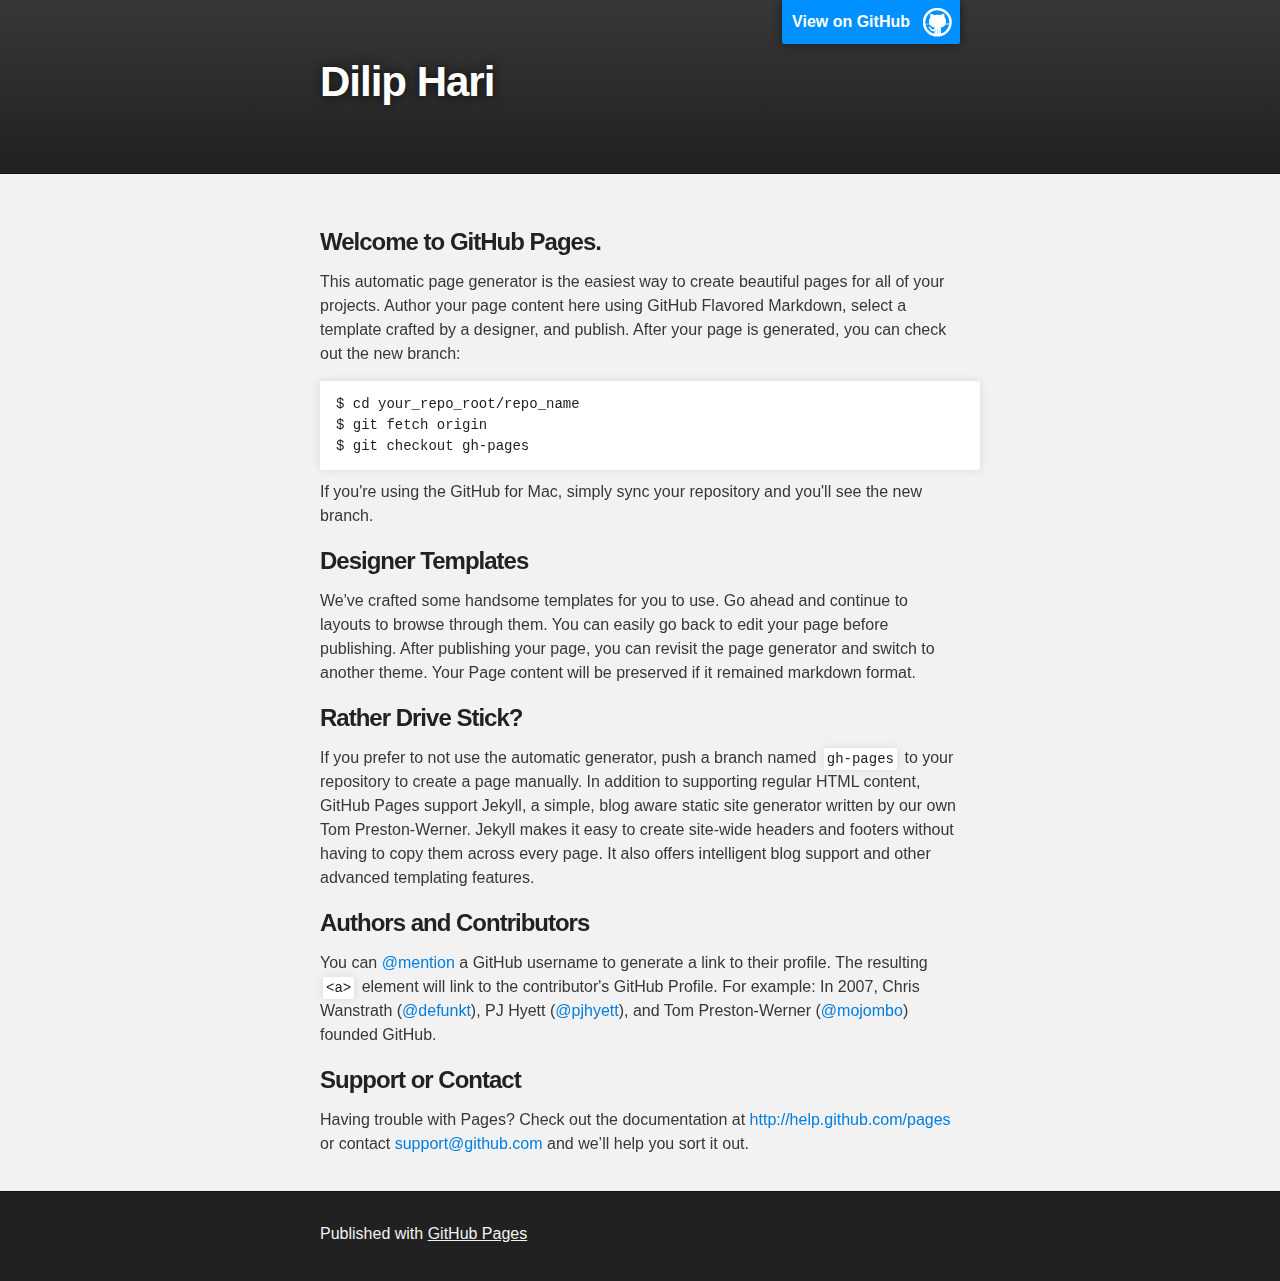
==== index.html @ ee5b0d3d "Replace master branch with page content via GitHub" ====
<!DOCTYPE html>
<html>

  <head>
    <meta charset='utf-8' />
    <meta http-equiv="X-UA-Compatible" content="chrome=1" />
    <meta name="description" content="Dilip Hari : " />

    <link rel="stylesheet" type="text/css" media="screen" href="stylesheets/stylesheet.css">

    <title>Dilip Hari</title>
  </head>

  <body>

    <!-- HEADER -->
    <div id="header_wrap" class="outer">
        <header class="inner">
          <a id="forkme_banner" href="https://github.com/DilipHari">View on GitHub</a>

          <h1 id="project_title">Dilip Hari</h1>
          <h2 id="project_tagline"></h2>

        </header>
    </div>

    <!-- MAIN CONTENT -->
    <div id="main_content_wrap" class="outer">
      <section id="main_content" class="inner">
        <h3>
<a name="welcome-to-github-pages" class="anchor" href="#welcome-to-github-pages"><span class="octicon octicon-link"></span></a>Welcome to GitHub Pages.</h3>

<p>This automatic page generator is the easiest way to create beautiful pages for all of your projects. Author your page content here using GitHub Flavored Markdown, select a template crafted by a designer, and publish. After your page is generated, you can check out the new branch:</p>

<pre><code>$ cd your_repo_root/repo_name
$ git fetch origin
$ git checkout gh-pages
</code></pre>

<p>If you're using the GitHub for Mac, simply sync your repository and you'll see the new branch.</p>

<h3>
<a name="designer-templates" class="anchor" href="#designer-templates"><span class="octicon octicon-link"></span></a>Designer Templates</h3>

<p>We've crafted some handsome templates for you to use. Go ahead and continue to layouts to browse through them. You can easily go back to edit your page before publishing. After publishing your page, you can revisit the page generator and switch to another theme. Your Page content will be preserved if it remained markdown format.</p>

<h3>
<a name="rather-drive-stick" class="anchor" href="#rather-drive-stick"><span class="octicon octicon-link"></span></a>Rather Drive Stick?</h3>

<p>If you prefer to not use the automatic generator, push a branch named <code>gh-pages</code> to your repository to create a page manually. In addition to supporting regular HTML content, GitHub Pages support Jekyll, a simple, blog aware static site generator written by our own Tom Preston-Werner. Jekyll makes it easy to create site-wide headers and footers without having to copy them across every page. It also offers intelligent blog support and other advanced templating features.</p>

<h3>
<a name="authors-and-contributors" class="anchor" href="#authors-and-contributors"><span class="octicon octicon-link"></span></a>Authors and Contributors</h3>

<p>You can <a href="https://github.com/blog/821" class="user-mention">@mention</a> a GitHub username to generate a link to their profile. The resulting <code>&lt;a&gt;</code> element will link to the contributor's GitHub Profile. For example: In 2007, Chris Wanstrath (<a href="https://github.com/defunkt" class="user-mention">@defunkt</a>), PJ Hyett (<a href="https://github.com/pjhyett" class="user-mention">@pjhyett</a>), and Tom Preston-Werner (<a href="https://github.com/mojombo" class="user-mention">@mojombo</a>) founded GitHub.</p>

<h3>
<a name="support-or-contact" class="anchor" href="#support-or-contact"><span class="octicon octicon-link"></span></a>Support or Contact</h3>

<p>Having trouble with Pages? Check out the documentation at <a href="http://help.github.com/pages">http://help.github.com/pages</a> or contact <a href="mailto:support@github.com">support@github.com</a> and we’ll help you sort it out.</p>
      </section>
    </div>

    <!-- FOOTER  -->
    <div id="footer_wrap" class="outer">
      <footer class="inner">
        <p>Published with <a href="http://pages.github.com">GitHub Pages</a></p>
      </footer>
    </div>

    

  </body>
</html>
---- stylesheets/stylesheet.css ----
/*******************************************************************************
Slate Theme for GitHub Pages
by Jason Costello, @jsncostello
*******************************************************************************/

@import url(pygment_trac.css);

/*******************************************************************************
MeyerWeb Reset
*******************************************************************************/

html, body, div, span, applet, object, iframe,
h1, h2, h3, h4, h5, h6, p, blockquote, pre,
a, abbr, acronym, address, big, cite, code,
del, dfn, em, img, ins, kbd, q, s, samp,
small, strike, strong, sub, sup, tt, var,
b, u, i, center,
dl, dt, dd, ol, ul, li,
fieldset, form, label, legend,
table, caption, tbody, tfoot, thead, tr, th, td,
article, aside, canvas, details, embed,
figure, figcaption, footer, header, hgroup,
menu, nav, output, ruby, section, summary,
time, mark, audio, video {
  margin: 0;
  padding: 0;
  border: 0;
  font: inherit;
  vertical-align: baseline;
}

/* HTML5 display-role reset for older browsers */
article, aside, details, figcaption, figure,
footer, header, hgroup, menu, nav, section {
  display: block;
}

ol, ul {
  list-style: none;
}

table {
  border-collapse: collapse;
  border-spacing: 0;
}

/*******************************************************************************
Theme Styles
*******************************************************************************/

body {
  box-sizing: border-box;
  color:#373737;
  background: #212121;
  font-size: 16px;
  font-family: 'Myriad Pro', Calibri, Helvetica, Arial, sans-serif;
  line-height: 1.5;
  -webkit-font-smoothing: antialiased;
}

h1, h2, h3, h4, h5, h6 {
  margin: 10px 0;
  font-weight: 700;
  color:#222222;
  font-family: 'Lucida Grande', 'Calibri', Helvetica, Arial, sans-serif;
  letter-spacing: -1px;
}

h1 {
  font-size: 36px;
  font-weight: 700;
}

h2 {
  padding-bottom: 10px;
  font-size: 32px;
  background: url('../images/bg_hr.png') repeat-x bottom;
}

h3 {
  font-size: 24px;
}

h4 {
  font-size: 21px;
}

h5 {
  font-size: 18px;
}

h6 {
  font-size: 16px;
}

p {
  margin: 10px 0 15px 0;
}

footer p {
  color: #f2f2f2;
}

a {
  text-decoration: none;
  color: #007edf;
  text-shadow: none;

  transition: color 0.5s ease;
  transition: text-shadow 0.5s ease;
  -webkit-transition: color 0.5s ease;
  -webkit-transition: text-shadow 0.5s ease;
  -moz-transition: color 0.5s ease;
  -moz-transition: text-shadow 0.5s ease;
  -o-transition: color 0.5s ease;
  -o-transition: text-shadow 0.5s ease;
  -ms-transition: color 0.5s ease;
  -ms-transition: text-shadow 0.5s ease;
}

a:hover, a:focus {text-decoration: underline;}

footer a {
  color: #F2F2F2;
  text-decoration: underline;
}

em {
  font-style: italic;
}

strong {
  font-weight: bold;
}

img {
  position: relative;
  margin: 0 auto;
  max-width: 739px;
  padding: 5px;
  margin: 10px 0 10px 0;
  border: 1px solid #ebebeb;

  box-shadow: 0 0 5px #ebebeb;
  -webkit-box-shadow: 0 0 5px #ebebeb;
  -moz-box-shadow: 0 0 5px #ebebeb;
  -o-box-shadow: 0 0 5px #ebebeb;
  -ms-box-shadow: 0 0 5px #ebebeb;
}

p img {
  display: inline;
  margin: 0;
  padding: 0;
  vertical-align: middle;
  text-align: center;
  border: none;
}

pre, code {
  width: 100%;
  color: #222;
  background-color: #fff;

  font-family: Monaco, "Bitstream Vera Sans Mono", "Lucida Console", Terminal, monospace;
  font-size: 14px;

  border-radius: 2px;
  -moz-border-radius: 2px;
  -webkit-border-radius: 2px;
}

pre {
  width: 100%;
  padding: 10px;
  box-shadow: 0 0 10px rgba(0,0,0,.1);
  overflow: auto;
}

code {
  padding: 3px;
  margin: 0 3px;
  box-shadow: 0 0 10px rgba(0,0,0,.1);
}

pre code {
  display: block;
  box-shadow: none;
}

blockquote {
  color: #666;
  margin-bottom: 20px;
  padding: 0 0 0 20px;
  border-left: 3px solid #bbb;
}


ul, ol, dl {
  margin-bottom: 15px
}

ul {
  list-style: inside;
  padding-left: 20px;
}

ol {
  list-style: decimal inside;
  padding-left: 20px;
}

dl dt {
  font-weight: bold;
}

dl dd {
  padding-left: 20px;
  font-style: italic;
}

dl p {
  padding-left: 20px;
  font-style: italic;
}

hr {
  height: 1px;
  margin-bottom: 5px;
  border: none;
  background: url('../images/bg_hr.png') repeat-x center;
}

table {
  border: 1px solid #373737;
  margin-bottom: 20px;
  text-align: left;
 }

th {
  font-family: 'Lucida Grande', 'Helvetica Neue', Helvetica, Arial, sans-serif;
  padding: 10px;
  background: #373737;
  color: #fff;
 }

td {
  padding: 10px;
  border: 1px solid #373737;
 }

form {
  background: #f2f2f2;
  padding: 20px;
}

/*******************************************************************************
Full-Width Styles
*******************************************************************************/

.outer {
  width: 100%;
}

.inner {
  position: relative;
  max-width: 640px;
  padding: 20px 10px;
  margin: 0 auto;
}

#forkme_banner {
  display: block;
  position: absolute;
  top:0;
  right: 10px;
  z-index: 10;
  padding: 10px 50px 10px 10px;
  color: #fff;
  background: url('../images/blacktocat.png') #0090ff no-repeat 95% 50%;
  font-weight: 700;
  box-shadow: 0 0 10px rgba(0,0,0,.5);
  border-bottom-left-radius: 2px;
  border-bottom-right-radius: 2px;
}

#header_wrap {
  background: #212121;
  background: -moz-linear-gradient(top, #373737, #212121);
  background: -webkit-linear-gradient(top, #373737, #212121);
  background: -ms-linear-gradient(top, #373737, #212121);
  background: -o-linear-gradient(top, #373737, #212121);
  background: linear-gradient(top, #373737, #212121);
}

#header_wrap .inner {
  padding: 50px 10px 30px 10px;
}

#project_title {
  margin: 0;
  color: #fff;
  font-size: 42px;
  font-weight: 700;
  text-shadow: #111 0px 0px 10px;
}

#project_tagline {
  color: #fff;
  font-size: 24px;
  font-weight: 300;
  background: none;
  text-shadow: #111 0px 0px 10px;
}

#downloads {
  position: absolute;
  width: 210px;
  z-index: 10;
  bottom: -40px;
  right: 0;
  height: 70px;
  background: url('../images/icon_download.png') no-repeat 0% 90%;
}

.zip_download_link {
  display: block;
  float: right;
  width: 90px;
  height:70px;
  text-indent: -5000px;
  overflow: hidden;
  background: url(../images/sprite_download.png) no-repeat bottom left;
}

.tar_download_link {
  display: block;
  float: right;
  width: 90px;
  height:70px;
  text-indent: -5000px;
  overflow: hidden;
  background: url(../images/sprite_download.png) no-repeat bottom right;
  margin-left: 10px;
}

.zip_download_link:hover {
  background: url(../images/sprite_download.png) no-repeat top left;
}

.tar_download_link:hover {
  background: url(../images/sprite_download.png) no-repeat top right;
}

#main_content_wrap {
  background: #f2f2f2;
  border-top: 1px solid #111;
  border-bottom: 1px solid #111;
}

#main_content {
  padding-top: 40px;
}

#footer_wrap {
  background: #212121;
}



/*******************************************************************************
Small Device Styles
*******************************************************************************/

@media screen and (max-width: 480px) {
  body {
    font-size:14px;
  }

  #downloads {
    display: none;
  }

  .inner {
    min-width: 320px;
    max-width: 480px;
  }

  #project_title {
  font-size: 32px;
  }

  h1 {
    font-size: 28px;
  }

  h2 {
    font-size: 24px;
  }

  h3 {
    font-size: 21px;
  }

  h4 {
    font-size: 18px;
  }

  h5 {
    font-size: 14px;
  }

  h6 {
    font-size: 12px;
  }

  code, pre {
    min-width: 320px;
    max-width: 480px;
    font-size: 11px;
  }

}
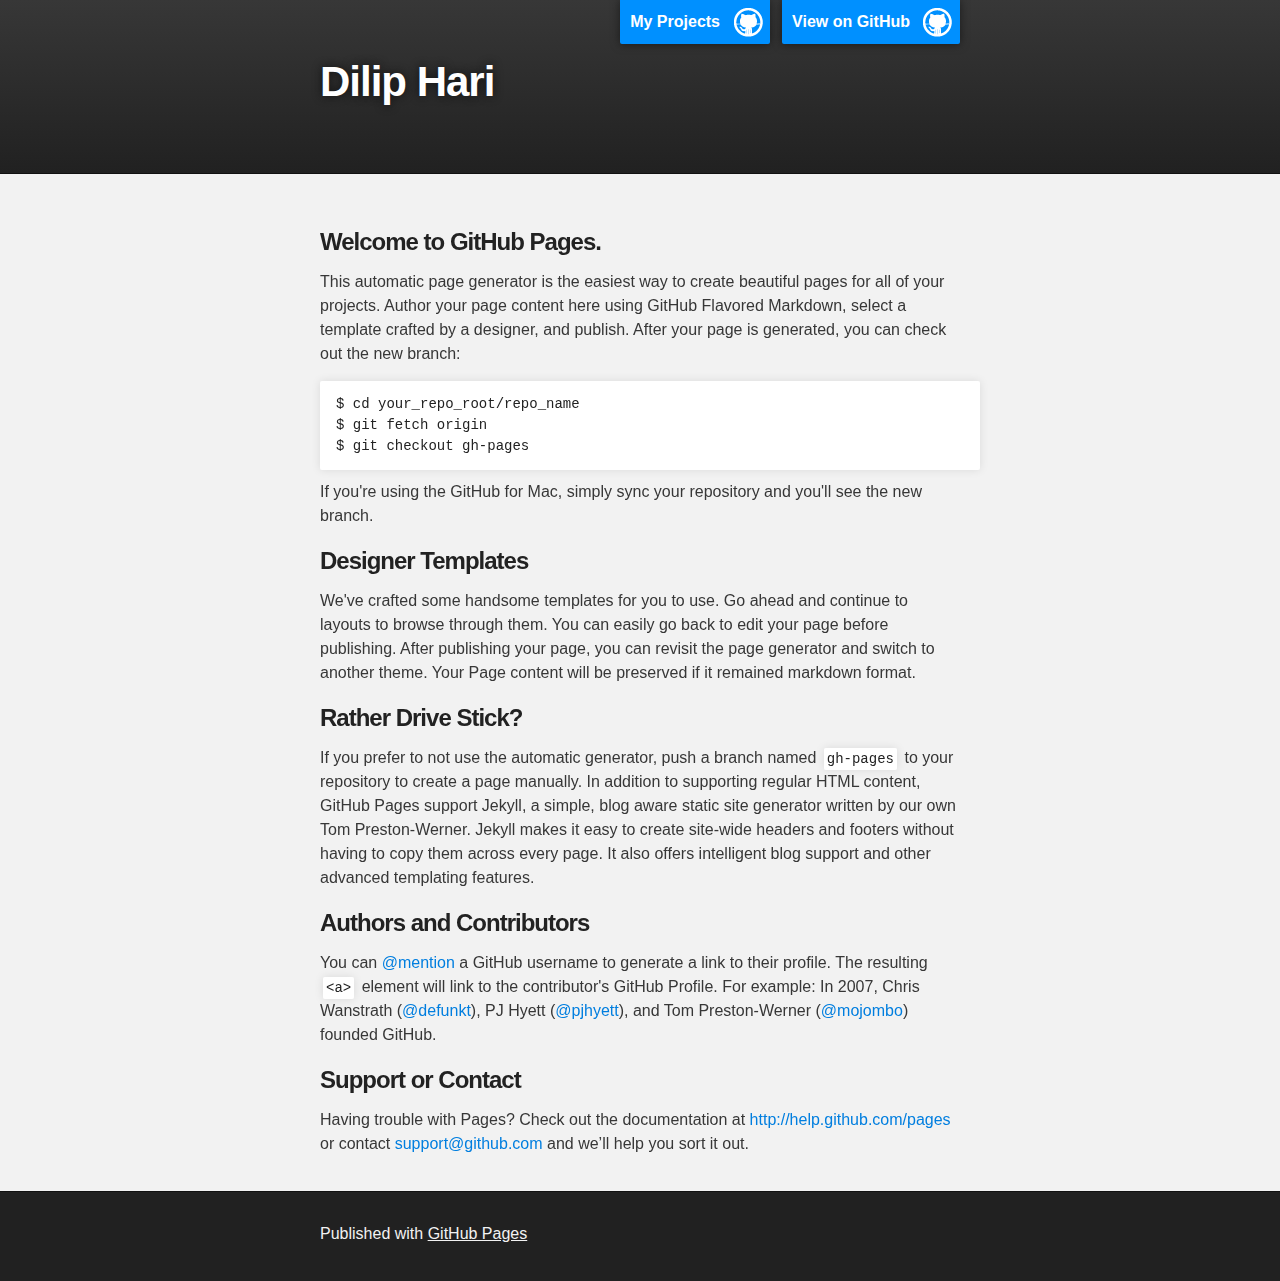
==== commit 7ff05511: "added myProjects button to top banner" ====
--- a/index.html
+++ b/index.html
@@ -17,7 +17,7 @@
     <div id="header_wrap" class="outer">
         <header class="inner">
           <a id="forkme_banner" href="https://github.com/DilipHari">View on GitHub</a>
-
+          <a id="myprojects_banner" href="projects.html">My Projects</a>
           <h1 id="project_title">Dilip Hari</h1>
           <h2 id="project_tagline"></h2>
 
--- a/stylesheets/stylesheet.css
+++ b/stylesheets/stylesheet.css
@@ -284,6 +284,21 @@
   border-bottom-right-radius: 2px;
 }
 
+#myprojects_banner {
+  display: block;
+  position: absolute;
+  top:0;
+  right: 200px;
+  z-index: 10;
+  padding: 10px 50px 10px 10px;
+  color: #fff;
+  background: url('../images/blacktocat.png') #0090ff no-repeat 95% 50%;
+  font-weight: 700;
+  box-shadow: 0 0 10px rgba(0,0,0,.5);
+  border-bottom-left-radius: 2px;
+  border-bottom-right-radius: 2px;
+}
+
 #header_wrap {
   background: #212121;
   background: -moz-linear-gradient(top, #373737, #212121);
